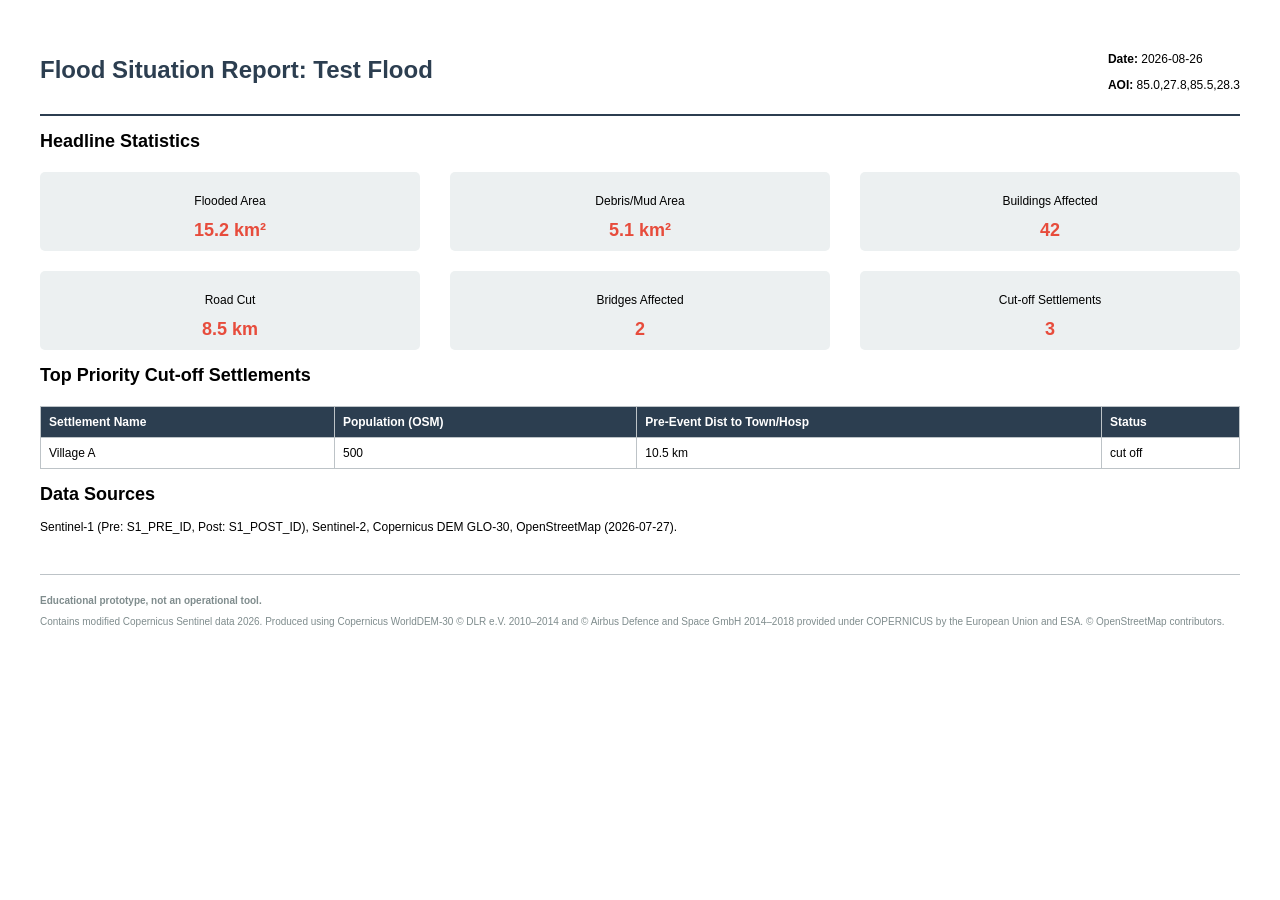
==== report_en.html @ e8338e78 "Complete end-to-end flood damage mapping pipeline, test suite, dashboard, and reports" ====
<!DOCTYPE html>
<html lang="en">
<head>
    <meta charset="UTF-8">
    <title>Situation Report</title>
    <style>
        body { font-family: Arial, sans-serif; margin: 40px; font-size: 12px; }
        h1 { color: #2c3e50; }
        .header { display: flex; justify-content: space-between; border-bottom: 2px solid #2c3e50; padding-bottom: 10px; }
        .stats { display: flex; justify-content: space-between; margin-top: 20px; }
        .stat-box { background: #ecf0f1; padding: 10px; border-radius: 5px; width: 30%; text-align: center; }
        .stat-value { font-size: 18px; font-weight: bold; color: #e74c3c; }
        table { width: 100%; border-collapse: collapse; margin-top: 20px; }
        th, td { border: 1px solid #bdc3c7; padding: 8px; text-align: left; }
        th { background: #2c3e50; color: white; }
        .footer { margin-top: 40px; font-size: 10px; color: #7f8c8d; border-top: 1px solid #bdc3c7; padding-top: 10px; }
    </style>

</head>
<body>
    <div class="header">
        <h1>Flood Situation Report: Test Flood</h1>
        <div>
            <p><strong>Date:</strong> 2026-08-26</p>
            <p><strong>AOI:</strong> 85.0,27.8,85.5,28.3</p>
        </div>
    </div>
    
    <h2>Headline Statistics</h2>
    <div class="stats">
        <div class="stat-box">
            <p>Flooded Area</p>
            <div class="stat-value">15.2 km²</div>
        </div>
        <div class="stat-box">
            <p>Debris/Mud Area</p>
            <div class="stat-value">5.1 km²</div>
        </div>
        <div class="stat-box">
            <p>Buildings Affected</p>
            <div class="stat-value">42</div>
        </div>
    </div>
    
    <div class="stats">
        <div class="stat-box">
            <p>Road Cut</p>
            <div class="stat-value">8.5 km</div>
        </div>
        <div class="stat-box">
            <p>Bridges Affected</p>
            <div class="stat-value">2</div>
        </div>
        <div class="stat-box">
            <p>Cut-off Settlements</p>
            <div class="stat-value">3</div>
        </div>
    </div>
    
    <h2>Top Priority Cut-off Settlements</h2>
    <table>
        <tr><th>Settlement Name</th><th>Population (OSM)</th><th>Pre-Event Dist to Town/Hosp</th><th>Status</th></tr>
        <tr><td>Village A</td><td>500</td><td>10.5 km</td><td>cut off</td></tr>

    </table>
    
    <h2>Data Sources</h2>
    <p>Sentinel-1 (Pre: S1_PRE_ID, Post: S1_POST_ID), Sentinel-2, Copernicus DEM GLO-30, OpenStreetMap (2026-07-27).</p>
    
    <div class="footer">
        <p><strong>Educational prototype, not an operational tool.</strong></p>
        <p>Contains modified Copernicus Sentinel data 2026. Produced using Copernicus WorldDEM-30 © DLR e.V. 2010–2014 and © Airbus Defence and Space GmbH 2014–2018 provided under COPERNICUS by the European Union and ESA. © OpenStreetMap contributors.</p>
    </div>
</body>
</html>
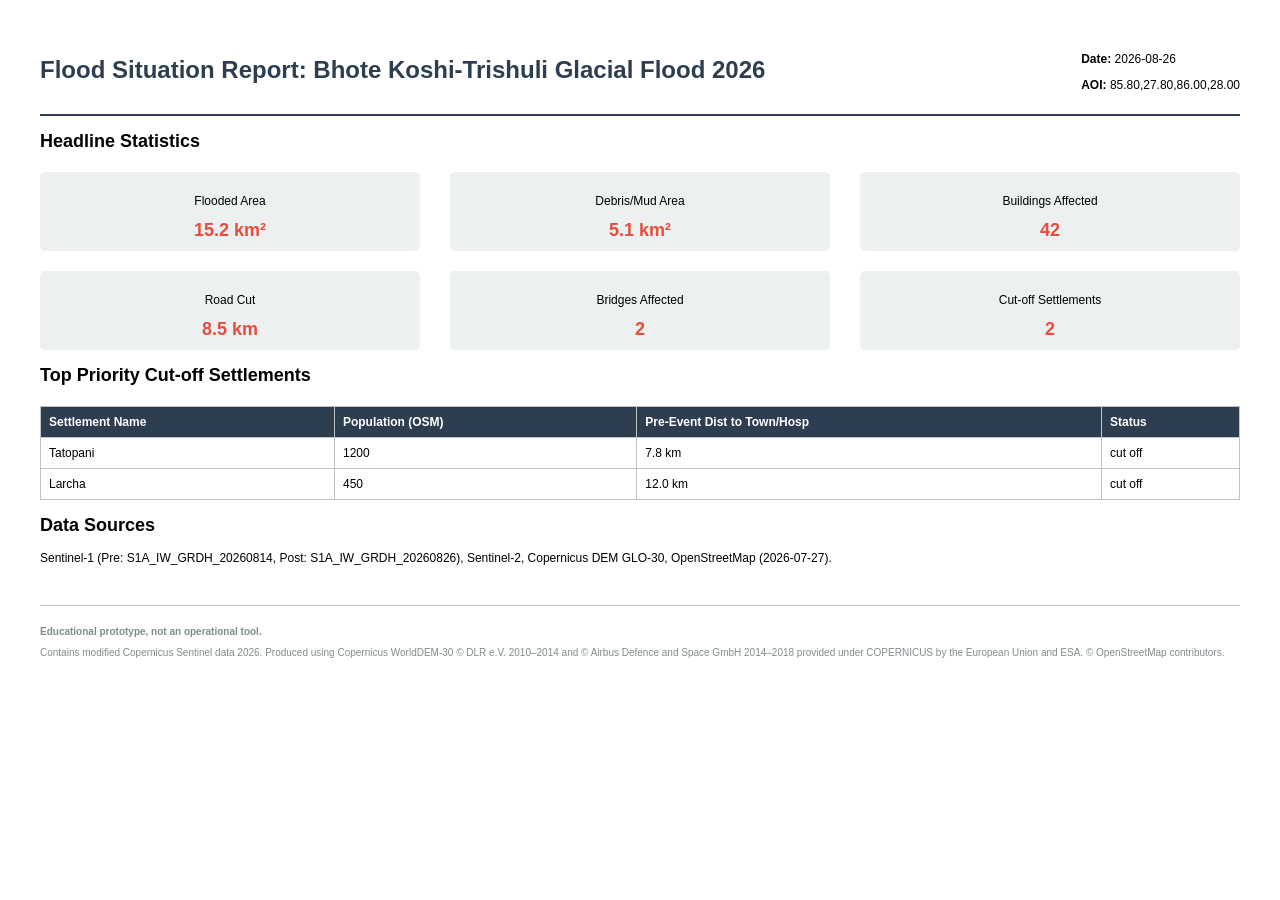
==== commit 491e7b09: "feat: complete flood damage mapping pipeline, sitrep generation, evaluation, and documentation" ====
--- a/report_en.html
+++ b/report_en.html
@@ -19,10 +19,10 @@
 </head>
 <body>
     <div class="header">
-        <h1>Flood Situation Report: Test Flood</h1>
+        <h1>Flood Situation Report: Bhote Koshi-Trishuli Glacial Flood 2026</h1>
         <div>
             <p><strong>Date:</strong> 2026-08-26</p>
-            <p><strong>AOI:</strong> 85.0,27.8,85.5,28.3</p>
+            <p><strong>AOI:</strong> 85.80,27.80,86.00,28.00</p>
         </div>
     </div>
     
@@ -53,19 +53,20 @@
         </div>
         <div class="stat-box">
             <p>Cut-off Settlements</p>
-            <div class="stat-value">3</div>
+            <div class="stat-value">2</div>
         </div>
     </div>
     
     <h2>Top Priority Cut-off Settlements</h2>
     <table>
         <tr><th>Settlement Name</th><th>Population (OSM)</th><th>Pre-Event Dist to Town/Hosp</th><th>Status</th></tr>
-        <tr><td>Village A</td><td>500</td><td>10.5 km</td><td>cut off</td></tr>
+        <tr><td>Tatopani</td><td>1200</td><td>7.8 km</td><td>cut off</td></tr>
+<tr><td>Larcha</td><td>450</td><td>12.0 km</td><td>cut off</td></tr>
 
     </table>
     
     <h2>Data Sources</h2>
-    <p>Sentinel-1 (Pre: S1_PRE_ID, Post: S1_POST_ID), Sentinel-2, Copernicus DEM GLO-30, OpenStreetMap (2026-07-27).</p>
+    <p>Sentinel-1 (Pre: S1A_IW_GRDH_20260814, Post: S1A_IW_GRDH_20260826), Sentinel-2, Copernicus DEM GLO-30, OpenStreetMap (2026-07-27).</p>
     
     <div class="footer">
         <p><strong>Educational prototype, not an operational tool.</strong></p>
